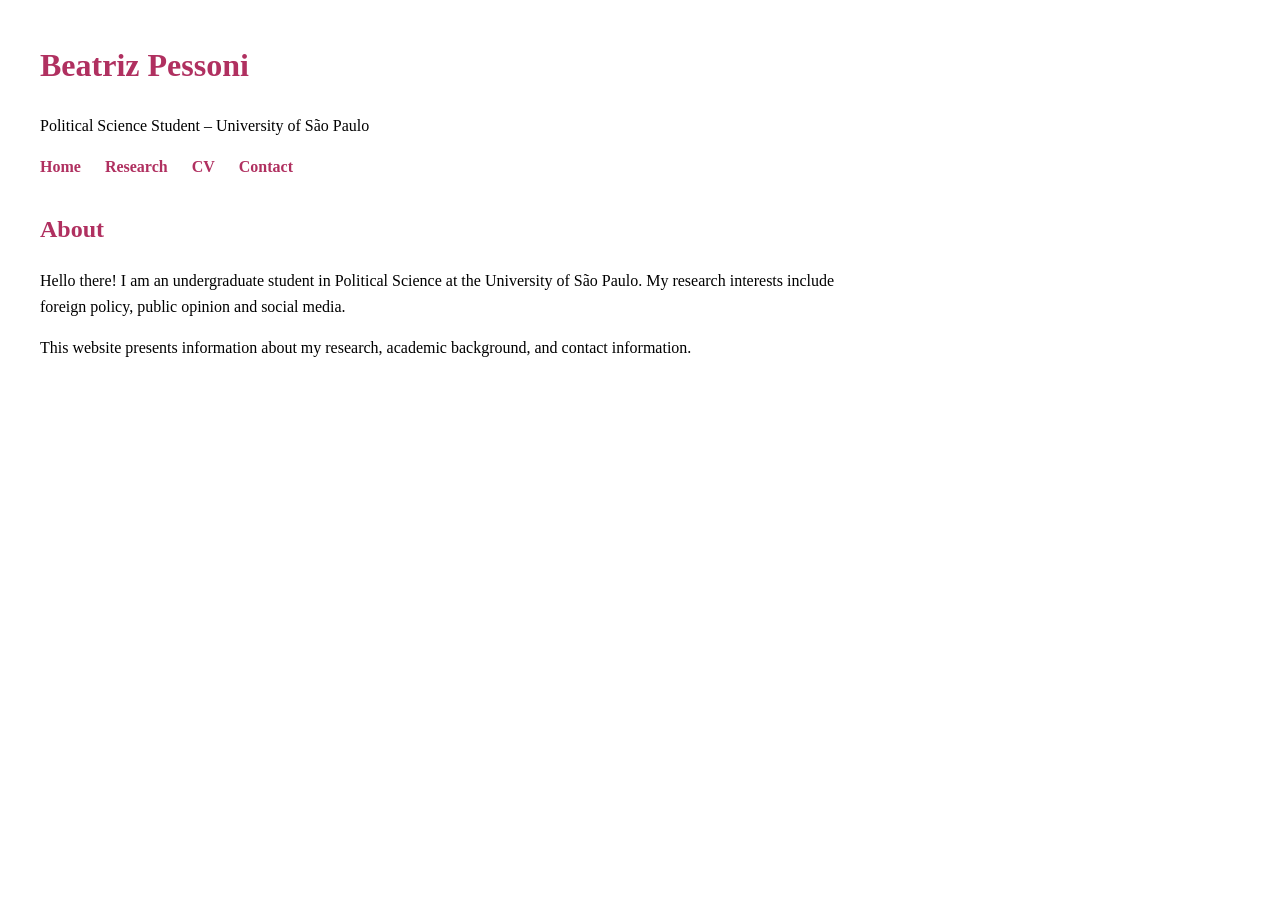
==== index.html @ a971d096 "Create index.html" ====
<!DOCTYPE html>
<html>
<head>
    <title>Beatriz Pessoni</title>
    <link rel="stylesheet" href="style.css">
</head>

<body>

<div class="container">

<h1>Beatriz Pessoni</h1>
<p>Political Science Student – University of São Paulo</p>

<nav>
<a href="index.html">Home</a>
<a href="research.html">Research</a>
<a href="cv.html">CV</a>
<a href="contact.html">Contact</a>
</nav>

<h2>About</h2>

<p>
Hello there! I am an undergraduate student in Political Science at the University of São Paulo.
My research interests include foreign policy, public opinion and social media.
</p>

<p>
This website presents information about my research, academic background,
and contact information.
</p>

</div>

</body>
</html>
---- style.css ----
body {
    font-family: "Times New Roman", Times, serif;
    color: black;
    margin: 40px;
    line-height: 1.6;
}

h1, h2, h3 {
    color: #b03060; /* dark pink */
}

nav {
    margin-bottom: 30px;
}

nav a {
    margin-right: 20px;
    text-decoration: none;
    color: #b03060;
    font-weight: bold;
}

nav a:hover {
    text-decoration: underline;
}

.container {
    max-width: 800px;
}
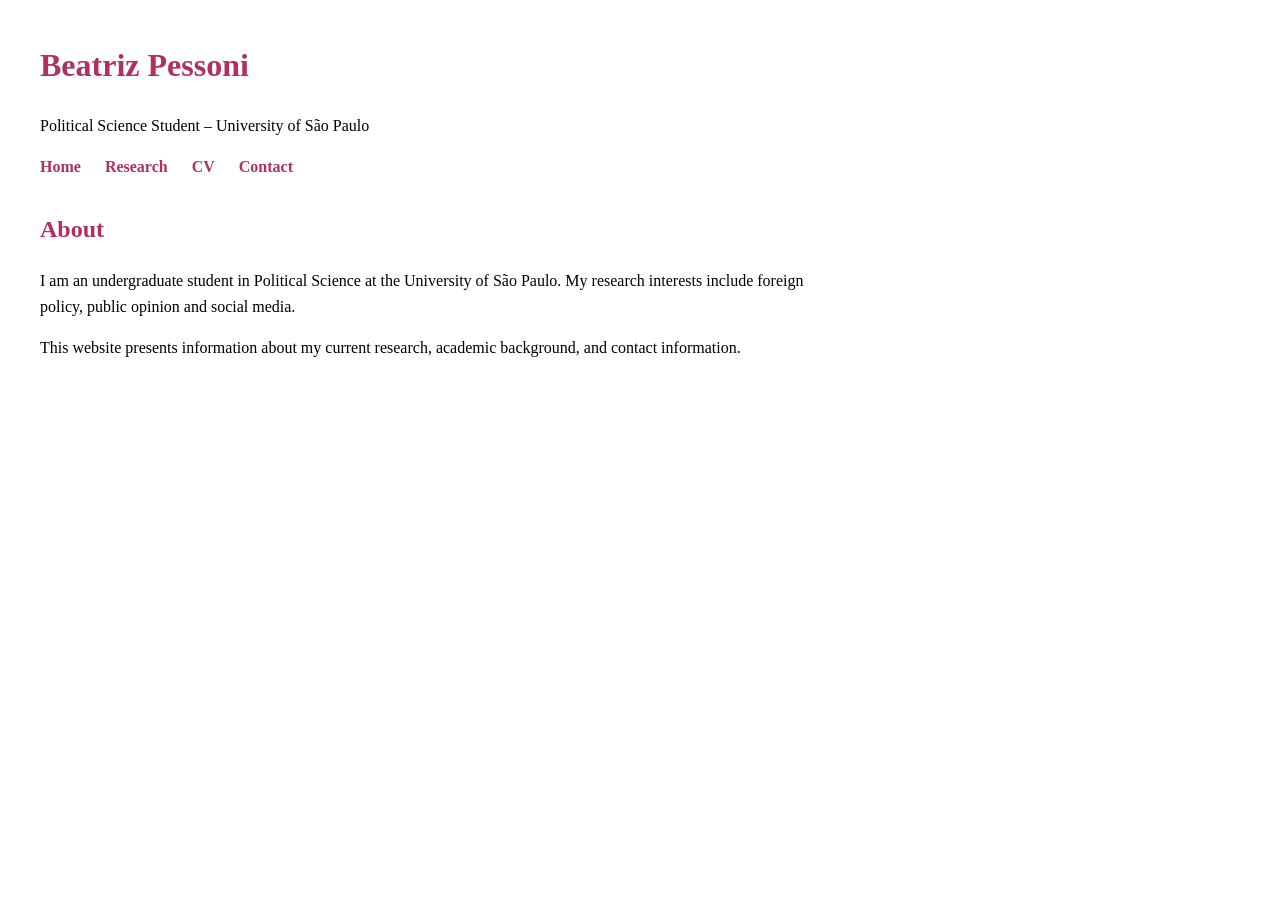
==== commit 598f0aac: "Update index.html" ====
--- a/index.html
+++ b/index.html
@@ -22,12 +22,12 @@
 <h2>About</h2>
 
 <p>
-Hello there! I am an undergraduate student in Political Science at the University of São Paulo.
+I am an undergraduate student in Political Science at the University of São Paulo.
 My research interests include foreign policy, public opinion and social media.
 </p>
 
 <p>
-This website presents information about my research, academic background,
+This website presents information about my current research, academic background,
 and contact information.
 </p>
 
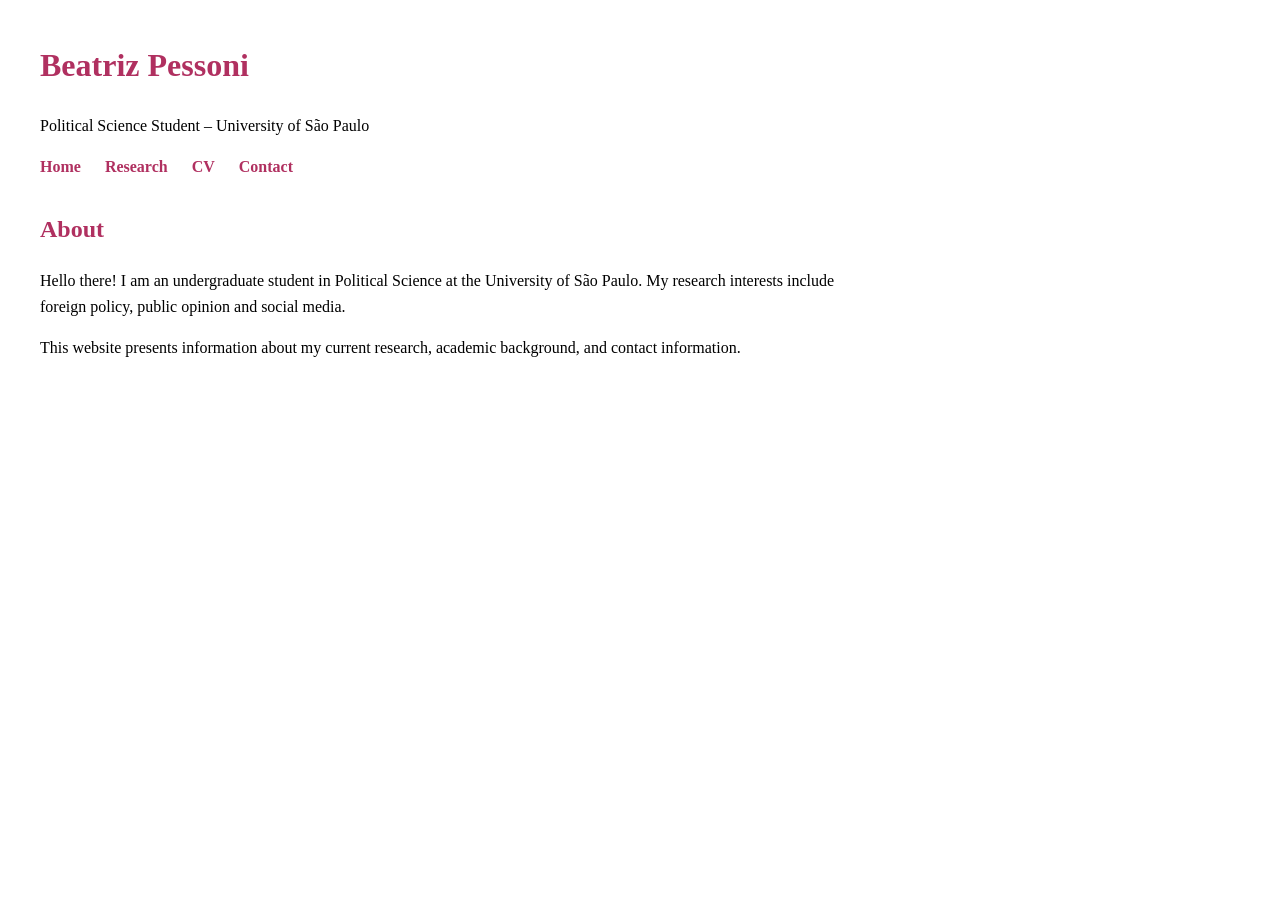
==== commit 65a76ded: "Update index.html" ====
--- a/index.html
+++ b/index.html
@@ -22,7 +22,7 @@
 <h2>About</h2>
 
 <p>
-I am an undergraduate student in Political Science at the University of São Paulo.
+Hello there! I am an undergraduate student in Political Science at the University of São Paulo.
 My research interests include foreign policy, public opinion and social media.
 </p>
 
